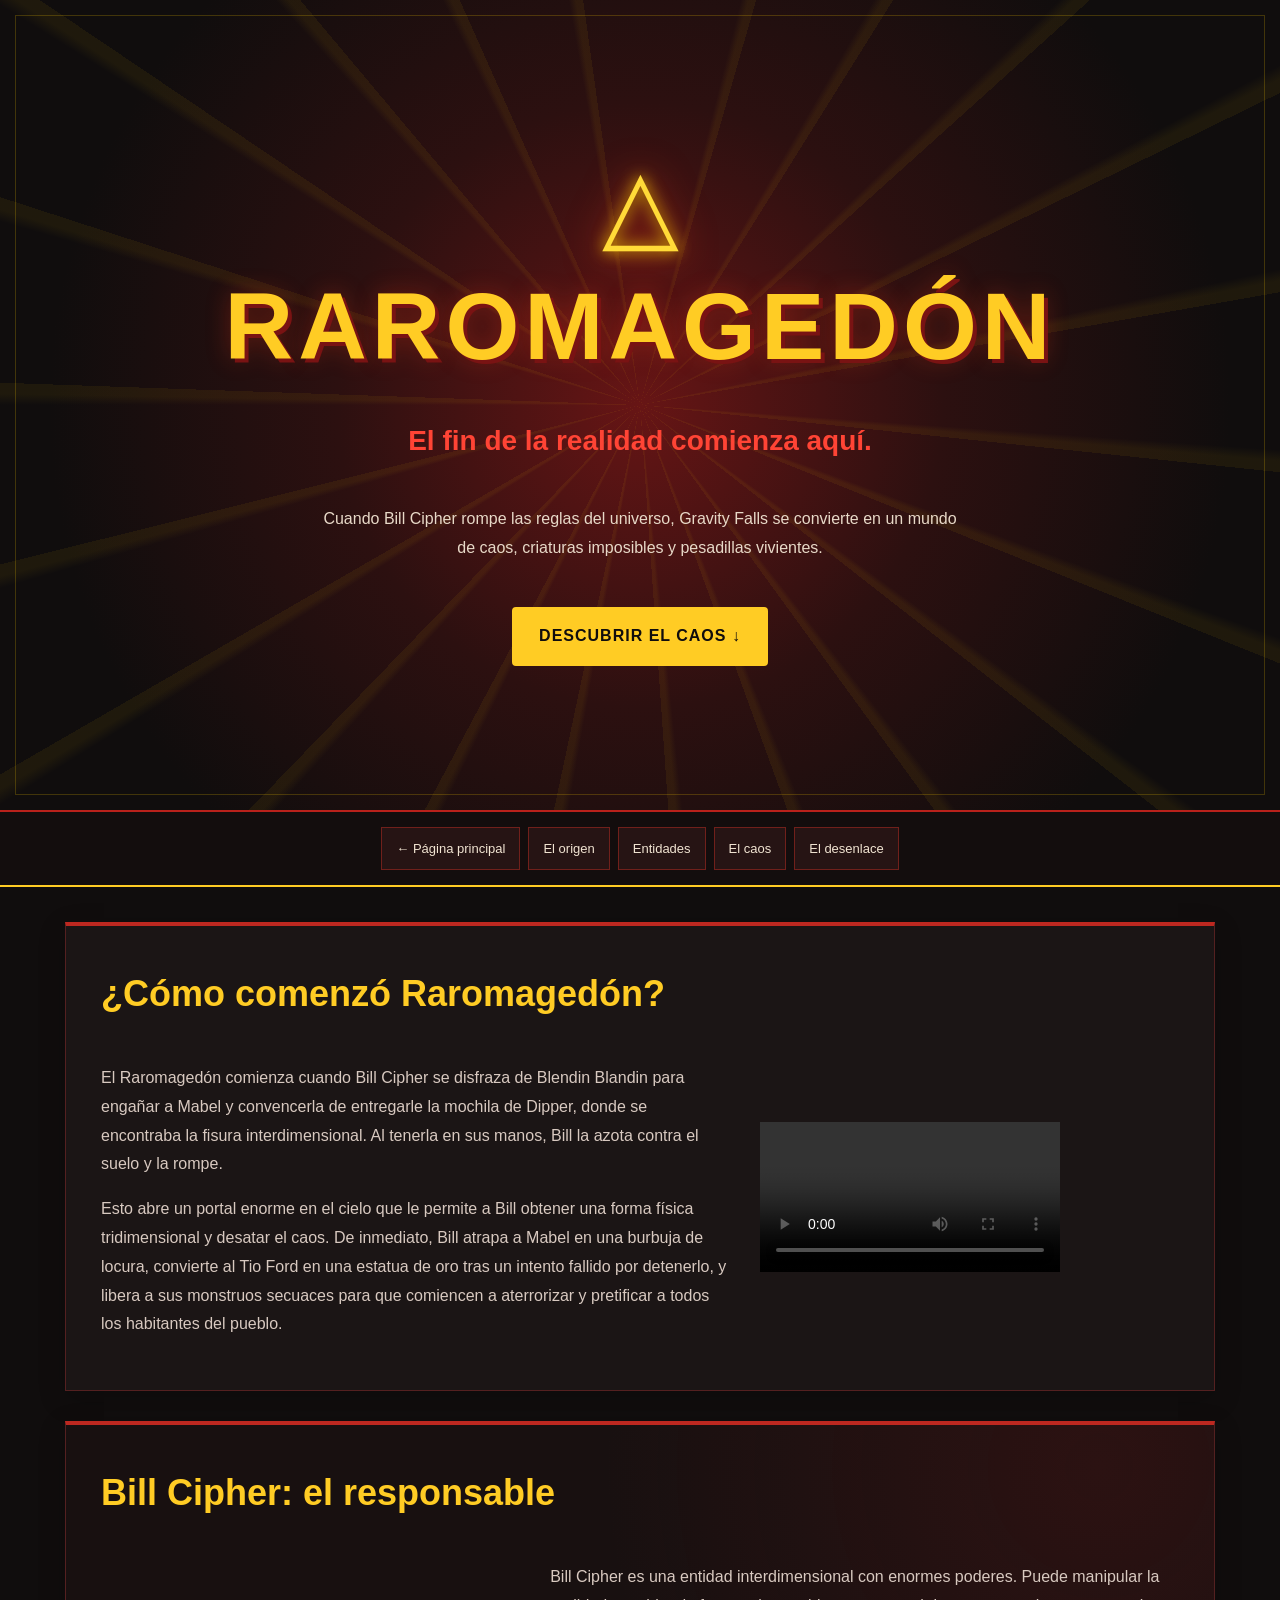
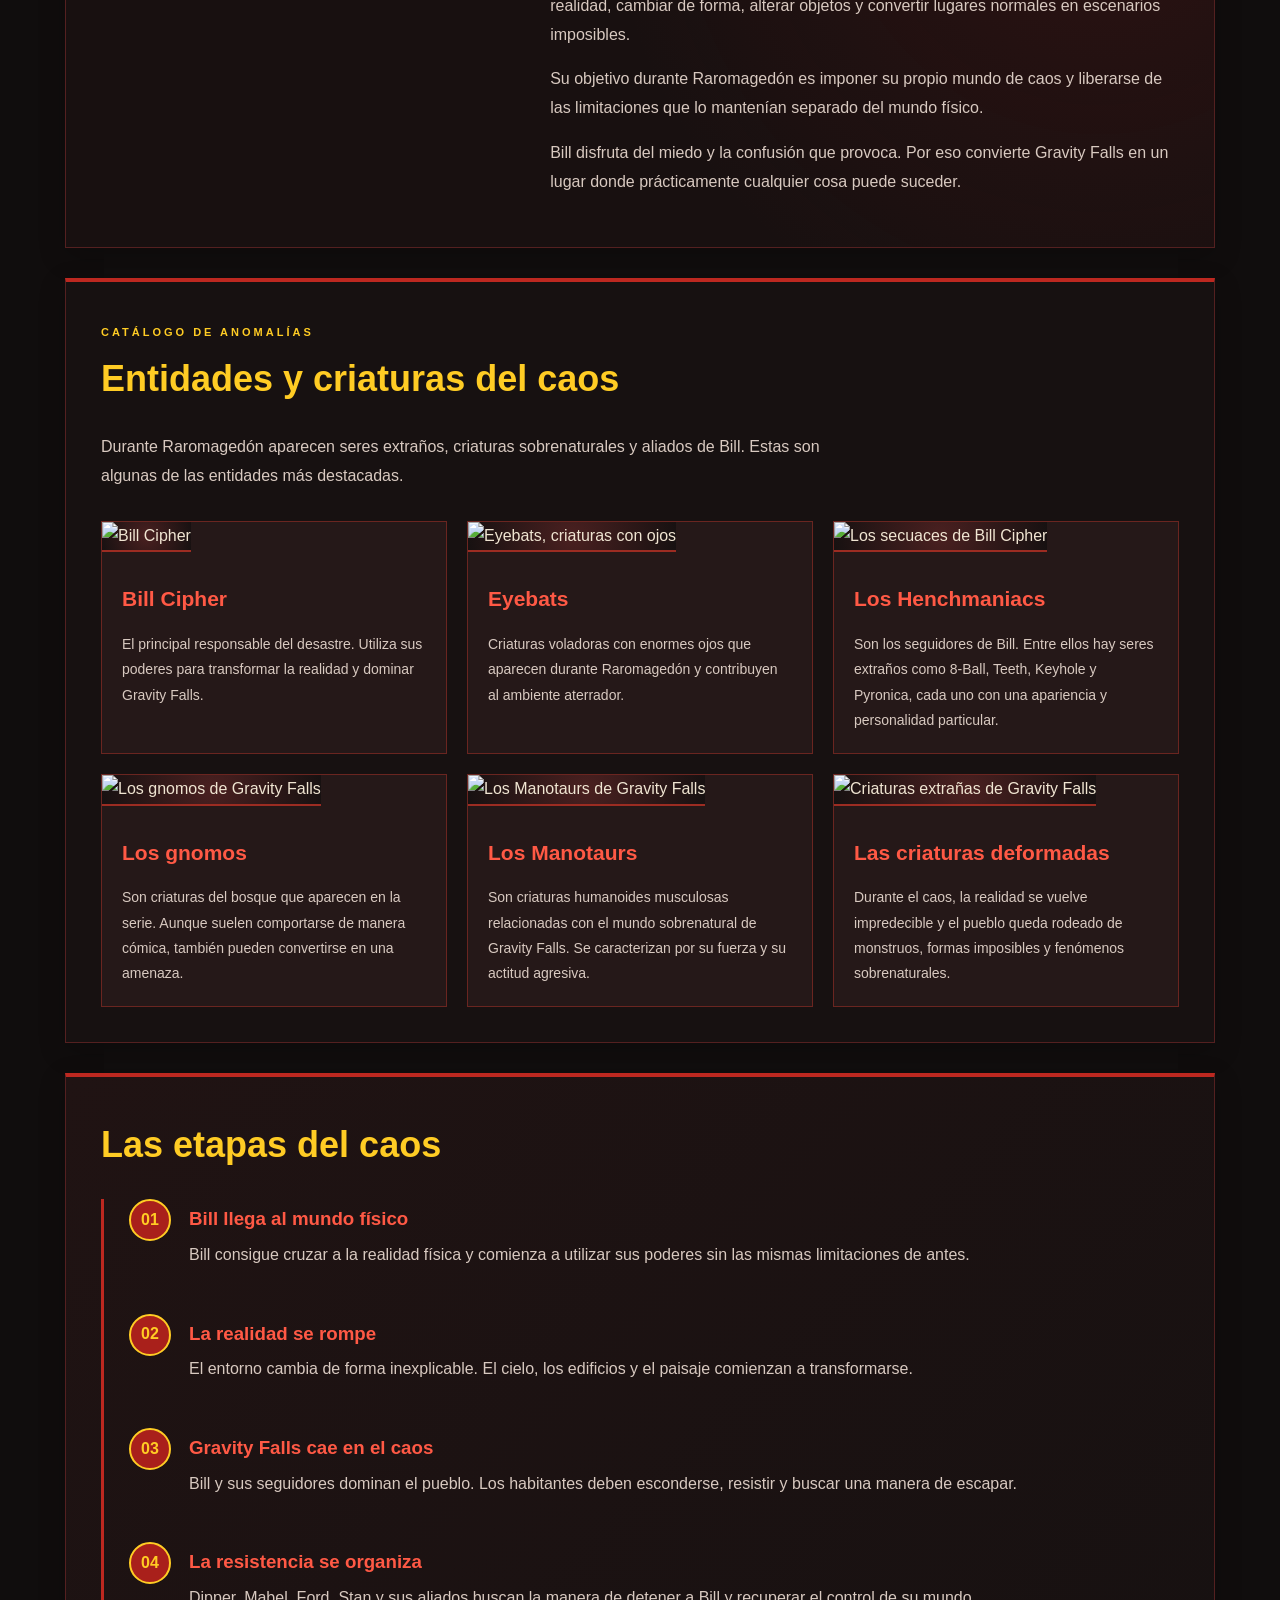
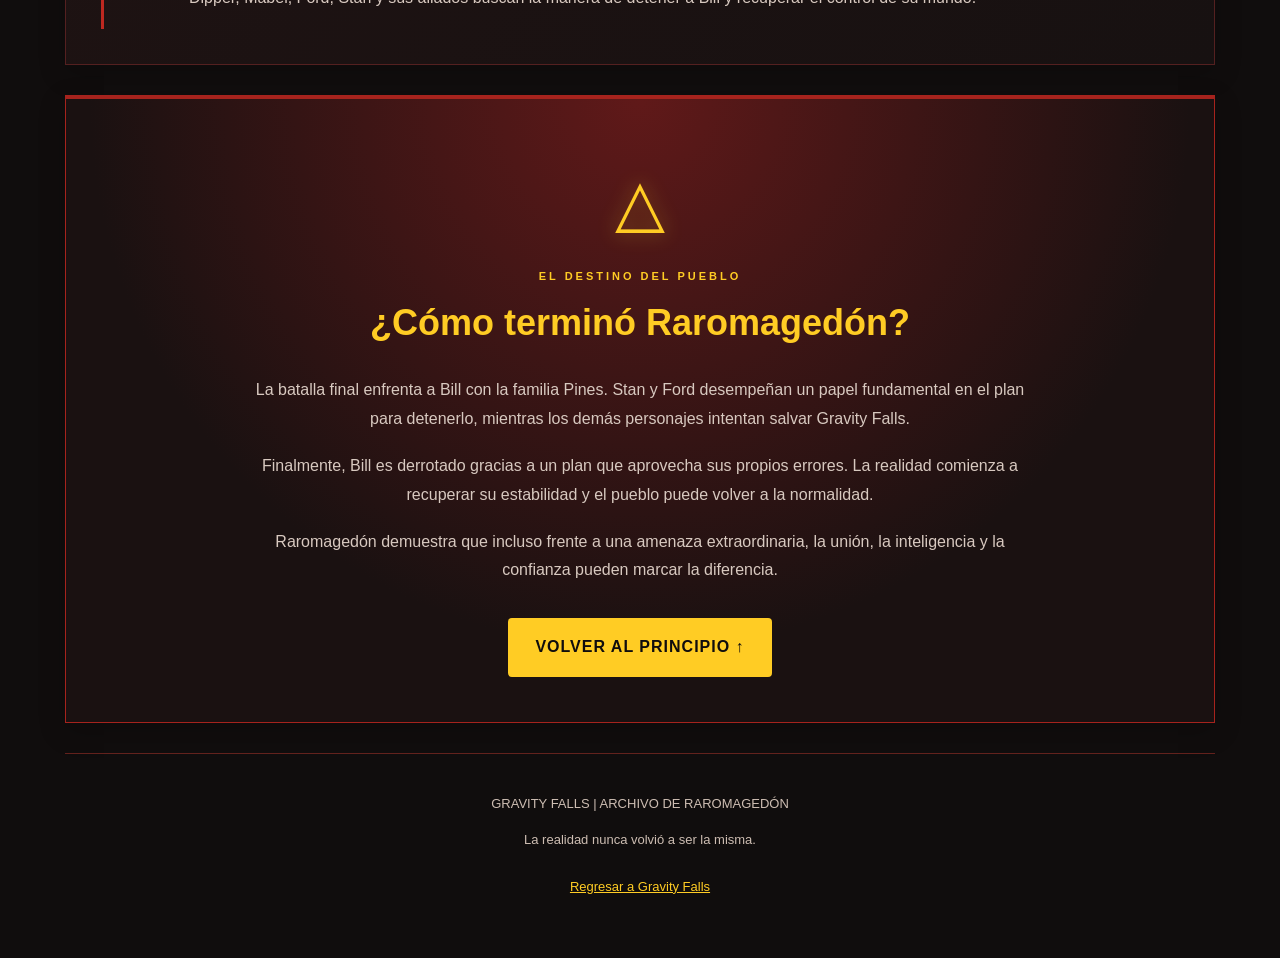
==== raromagedon.html @ 8a4663bc "Add files via upload" ====
<!DOCTYPE html>
<html lang="es">
<head>
    <meta charset="UTF-8">
    <meta name="viewport" content="width=device-width, initial-scale=1.0">

    <title>Raromagedón | Gravity Falls</title>

    <link rel="stylesheet" href="raromagedon.css">
</head>

<body>

    <!-- PORTADA OSCURA -->
    <header class="portada-raro" id="inicio">

        <div class="simbolo-bill">△</div>

        <h1>RAROMAGEDÓN</h1>

        <p class="frase-raro">
            El fin de la realidad comienza aquí.
        </p>

        <p class="descripcion-portada">
            Cuando Bill Cipher rompe las reglas del universo,
            Gravity Falls se convierte en un mundo de caos,
            criaturas imposibles y pesadillas vivientes.
        </p>

        <a href="#origen" class="boton-caos">
            DESCUBRIR EL CAOS ↓
        </a>

    </header>

    <!-- MENÚ DE ESTA PÁGINA -->
    <nav class="menu-raro">
        <a href="index.html">← Página principal</a>
        <a href="#origen">El origen</a>
        <a href="#entidades">Entidades</a>
        <a href="#acontecimientos">El caos</a>
        <a href="#final">El desenlace</a>
    </nav>

    <main class="contenido-raro">

        <!-- ORIGEN -->
        <section class="bloque-raro origen" id="origen">

            <h2>¿Cómo comenzó Raromagedón?</h2>

            <div class="contenido-origen">

                <div class="texto-raro">
                    <p>
                       El Raromagedón comienza cuando Bill Cipher se disfraza de Blendin Blandin
                       para engañar a Mabel y convencerla de entregarle la mochila de Dipper, donde
                       se encontraba la fisura interdimensional. Al tenerla en sus manos, Bill la 
                       azota contra el suelo y la rompe.
            
                    </p>

                    <p>
                       Esto abre un portal enorme en el cielo que le permite a Bill obtener una forma física
                       tridimensional y desatar el caos. De inmediato, Bill atrapa a Mabel en una burbuja de
                       locura, convierte al Tio Ford en una estatua de oro tras un intento fallido por detenerlo,
                       y libera a sus monstruos secuaces para que comiencen a aterrorizar y pretificar a todos
                       los habitantes del pueblo.
                    </p>
                </div>

 <div class="video-tarjeta">
            <video controls>
                <source src="imagen/raromagedon1.mp4" type="video/mp4">
            </video>
        </div>

            </div>

        </section>

        <!-- BILL CIPHER -->
        <section class="bloque-raro bill-seccion">

            <h2>Bill Cipher: el responsable</h2>

            <div class="bill-contenido">

                <div class="video-tarjeta">
                     <video class="video-raro" autoplay loop muted playsinline>
           <source src="imagen/billgif.mp4" type="video/mp4">
        </div>

                <div class="bill-texto">
                    <p>
                        Bill Cipher es una entidad interdimensional con
                        enormes poderes. Puede manipular la realidad,
                        cambiar de forma, alterar objetos y convertir
                        lugares normales en escenarios imposibles.
                    </p>

                    <p>
                        Su objetivo durante Raromagedón es imponer su
                        propio mundo de caos y liberarse de las
                        limitaciones que lo mantenían separado del
                        mundo físico.
                    </p>

                    <p>
                        Bill disfruta del miedo y la confusión que
                        provoca. Por eso convierte Gravity Falls en
                        un lugar donde prácticamente cualquier cosa
                        puede suceder.
                    </p>
                </div>
                </div>

            </div>

        </section>

        <!-- ENTIDADES -->
        <section class="bloque-raro entidades" id="entidades">

            <span class="etiqueta-rara">CATÁLOGO DE ANOMALÍAS</span>

            <h2>Entidades y criaturas del caos</h2>

            <p class="introduccion-rara">
                Durante Raromagedón aparecen seres extraños,
                criaturas sobrenaturales y aliados de Bill.
                Estas son algunas de las entidades más destacadas.
            </p>

            <div class="rejilla-entidades">

                <article class="entidad bill-entidad">
                    <img
                        src="imagen/bill.jpg"
                        alt="Bill Cipher"
                        loading="lazy">

                    <div class="entidad-info">
                        <h3>Bill Cipher</h3>

                        <p>
                            El principal responsable del desastre.
                            Utiliza sus poderes para transformar
                            la realidad y dominar Gravity Falls.
                        </p>
                    </div>
                </article>

                <article class="entidad">
                    <img
                        src="imagen/eyebats.jpg"
                        alt="Eyebats, criaturas con ojos"
                        loading="lazy">

                    <div class="entidad-info">
                        <h3>Eyebats</h3>

                        <p>
                            Criaturas voladoras con enormes ojos
                            que aparecen durante Raromagedón y
                            contribuyen al ambiente aterrador.
                        </p>
                    </div>
                </article>

                <article class="entidad">
                    <img
                        src="imagen/henchmaniacs.jpg"
                        alt="Los secuaces de Bill Cipher"
                        loading="lazy">

                    <div class="entidad-info">
                        <h3>Los Henchmaniacs</h3>

                        <p>
                            Son los seguidores de Bill. Entre ellos
                            hay seres extraños como 8-Ball, Teeth,
                            Keyhole y Pyronica, cada uno con una
                            apariencia y personalidad particular.
                        </p>
                    </div>
                </article>

                <article class="entidad">
                    <img
                        src="imagen/gnomos.jpg"
                        alt="Los gnomos de Gravity Falls"
                        loading="lazy">

                    <div class="entidad-info">
                        <h3>Los gnomos</h3>

                        <p>
                            Son criaturas del bosque que aparecen
                            en la serie. Aunque suelen comportarse
                            de manera cómica, también pueden
                            convertirse en una amenaza.
                        </p>
                    </div>
                </article>

                <article class="entidad">
                    <img
                        src="imagen/manotaurs.jpg"
                        alt="Los Manotaurs de Gravity Falls"
                        loading="lazy">

                    <div class="entidad-info">
                        <h3>Los Manotaurs</h3>

                        <p>
                            Son criaturas humanoides musculosas
                            relacionadas con el mundo sobrenatural
                            de Gravity Falls. Se caracterizan por
                            su fuerza y su actitud agresiva.
                        </p>
                    </div>
                </article>

                <article class="entidad">
                    <img
                        src="imagen/monstruos.jpg"
                        alt="Criaturas extrañas de Gravity Falls"
                        loading="lazy">

                    <div class="entidad-info">
                        <h3>Las criaturas deformadas</h3>

                        <p>
                            Durante el caos, la realidad se vuelve
                            impredecible y el pueblo queda rodeado
                            de monstruos, formas imposibles y
                            fenómenos sobrenaturales.
                        </p>
                    </div>
                </article>

            </div>

        </section>

        <!-- ACONTECIMIENTOS -->
        <section class="bloque-raro acontecimientos"
            id="acontecimientos">

            <h2>Las etapas del caos</h2>

            <div class="linea-tiempo">

                <article class="evento">
                    <span class="evento-numero">01</span>

                    <div>
                        <h3>Bill llega al mundo físico</h3>

                        <p>
                            Bill consigue cruzar a la realidad física
                            y comienza a utilizar sus poderes sin las
                            mismas limitaciones de antes.
                        </p>
                    </div>
                </article>

                <article class="evento">
                    <span class="evento-numero">02</span>

                    <div>
                        <h3>La realidad se rompe</h3>

                        <p>
                            El entorno cambia de forma inexplicable.
                            El cielo, los edificios y el paisaje
                            comienzan a transformarse.
                        </p>
                    </div>
                </article>

                <article class="evento">
                    <span class="evento-numero">03</span>

                    <div>
                        <h3>Gravity Falls cae en el caos</h3>

                        <p>
                            Bill y sus seguidores dominan el pueblo.
                            Los habitantes deben esconderse,
                            resistir y buscar una manera de escapar.
                        </p>
                    </div>
                </article>

                <article class="evento">
                    <span class="evento-numero">04</span>

                    <div>
                        <h3>La resistencia se organiza</h3>

                        <p>
                            Dipper, Mabel, Ford, Stan y sus aliados
                            buscan la manera de detener a Bill y
                            recuperar el control de su mundo.
                        </p>
                    </div>
                </article>

            </div>

        </section>

        <!-- DESENLACE -->
        <section class="bloque-raro desenlace" id="final">

            <div class="simbolo-final">△</div>

            <span class="etiqueta-rara">EL DESTINO DEL PUEBLO</span>

            <h2>¿Cómo terminó Raromagedón?</h2>

            <p>
                La batalla final enfrenta a Bill con la familia
                Pines. Stan y Ford desempeñan un papel fundamental
                en el plan para detenerlo, mientras los demás
                personajes intentan salvar Gravity Falls.
            </p>

            <p>
                Finalmente, Bill es derrotado gracias a un plan
                que aprovecha sus propios errores. La realidad
                comienza a recuperar su estabilidad y el pueblo
                puede volver a la normalidad.
            </p>

            <p>
                Raromagedón demuestra que incluso frente a una
                amenaza extraordinaria, la unión, la inteligencia
                y la confianza pueden marcar la diferencia.
            </p>

            <a href="#inicio" class="boton-caos">
                VOLVER AL PRINCIPIO ↑
            </a>

        </section>

        <!-- PIE DE PÁGINA -->
        <footer class="pie-raro">
            <p>GRAVITY FALLS | ARCHIVO DE RAROMAGEDÓN</p>
            <p>La realidad nunca volvió a ser la misma.</p>

            <a href="index.html">Regresar a Gravity Falls</a>
        </footer>

    </main>

</body>
</html>
---- raromagedon.css ----
/* ===== ESTILO DE RAROMAGEDÓN ===== */
* {
    box-sizing: border-box;
}
html {
    scroll-behavior: smooth;
    scroll-padding-top: 80px;
}
body {
    margin: 0;
    background: #100d0d;
    color: #f0e5d2;
    font-family: Arial, sans-serif;
    line-height: 1.8;
}
/* PORTADA */

.portada-raro {
    min-height: 90vh;
    padding: 70px 20px;
    display: flex;
    flex-direction: column;
    justify-content: center;
    align-items: center;
    text-align: center;
    position: relative;
    overflow: hidden;
    isolation: isolate;

    background:
        radial-gradient(
            circle at center,
            #671515 0%,
            #2c1010 40%,
            #100d0d 78%
        );
}

.portada-raro::before {
    content: "";
    position: absolute;
    inset: -30%;
    z-index: -1;

    background: repeating-conic-gradient(
        from 0deg,
        transparent 0deg 14deg,
        #ffcc0010 15deg 16deg
    );

    animation: girar-caos 45s linear infinite;
}

.portada-raro::after {
    content: "";
    position: absolute;
    inset: 15px;
    border: 1px solid #ffcc0035;
    pointer-events: none;
}

.simbolo-bill {
    color: #ffdb38;
    font-size: 100px;
    line-height: 1.2;
    text-shadow:
        0 0 15px #ffcf00,
        0 0 40px #ff3b16;

    animation: flotar-bill 3s ease-in-out infinite;
}
.alerta {
    color: #ff4a35;
    font-size: 12px;
    font-weight: bold;
    letter-spacing: 4px;
}

.portada-raro h1 {
    margin: 10px 0;
    color: #ffcc24;
    font-size: clamp(42px, 9vw, 95px);
    line-height: 1.1;
    letter-spacing: 5px;
    text-shadow:
        4px 4px 0 #791313,
        0 0 25px #ff3b164d;
}

.frase-raro {
    color: #ff4435;
    font-size: clamp(19px, 3vw, 28px);
    font-weight: bold;
}

.descripcion-portada {
    max-width: 650px;
    color: #e8d9c8;
    margin: 10px auto 30px;
}

/* BOTONES */

.boton-caos {
    display: inline-block;
    margin-top: 15px;
    padding: 13px 25px;
    border: 2px solid #ffcc24;
    border-radius: 4px;

    color: #100d0d;
    background: #ffcc24;
    text-decoration: none;
    font-weight: bold;
    letter-spacing: 1px;

    transition: 0.3s ease;
}

.boton-caos:hover {
    color: #ffcc24;
    background: #240e0e;
    box-shadow: 0 0 22px #ffcc2470;
    transform: translateY(-4px);
}

/* MENÚ */

.menu-raro {
    display: flex;
    justify-content: center;
    flex-wrap: wrap;
    gap: 8px;
    padding: 15px;
    position: sticky;
    top: 0;
    z-index: 20;

    background: #130d0d;
    border-top: 2px solid #b9211b;
    border-bottom: 2px solid #ffcc24;
}

.menu-raro a {
    padding: 9px 14px;
    color: #f1e4d2;
    background: #261414;
    border: 1px solid #70201b;
    text-decoration: none;
    font-size: 13px;
    transition: 0.3s;
}

.menu-raro a:hover {
    color: #ffcc24;
    background: #571717;
    border-color: #ffcc24;
}

/* CONTENIDO */

.contenido-raro {
    width: 92%;
    max-width: 1150px;
    margin: 35px auto;
}

.bloque-raro {
    position: relative;
    overflow: hidden;
    padding: 35px;
    margin-bottom: 30px;

    background: #1b1515;
    border: 1px solid #542020;
    border-top: 4px solid #bd2820;
    box-shadow: 0 8px 25px #00000035;
}

.etiqueta-rara {
    color: #ffcc24;
    font-size: 11px;
    font-weight: bold;
    letter-spacing: 3px;
}

.bloque-raro h2 {
    margin-top: 10px;
    color: #ffcc24;
    font-size: clamp(25px, 4vw, 36px);
    line-height: 1.3;
}

.bloque-raro h3 {
    color: #ff5945;
}

.bloque-raro p {
    color: #d8c9c0;
}

/* ORIGEN */

.contenido-origen {
    display: grid;
    grid-template-columns: 1.2fr 0.8fr;
    gap: 30px;
    align-items: center;
}

.imagen-raro {
    height: 370px;
    overflow: hidden;
    border: 2px solid #a6241e;
}

.imagen-raro img {
    width: 100%;
    height: 100%;
    object-fit: cover;
    transition: transform 0.5s;
}

.imagen-raro:hover img {
    transform: scale(1.06);
}

/* BILL CIPHER */

.bill-seccion {
    background:
        radial-gradient(
            circle at 90% 10%,
            #7b191933,
            transparent 45%
        ),
        #181010;
}

.bill-contenido {
    display: grid;
    grid-template-columns: 0.8fr 1.2fr;
    gap: 30px;
    align-items: center;
}

.bill-imagen {
    height: 350px;
    overflow: hidden;
    border: 2px solid #ffcc24;
    background: #25180a;
}

.bill-imagen img {
    width: 100%;
    height: 100%;
    object-fit: cover;
    transition: transform 0.4s;
}

.bill-imagen:hover img {
    transform: scale(1.05);
}

.dato-bill {
    margin-top: 20px;
    padding: 15px;
    color: #ffcc24;
    border-left: 4px solid #ff3328;
    background: #3a1414;
    font-weight: bold;
}

/* ENTIDADES */

.entidades {
    background: #171111;
}

.introduccion-rara {
    max-width: 750px;
}

.rejilla-entidades {
    display: grid;
    grid-template-columns: repeat(3, minmax(0, 1fr));
    gap: 20px;
    margin-top: 30px;
}

.entidad {
    overflow: hidden;
    background: #251818;
    border: 1px solid #6a2520;
    transition:
        transform 0.3s ease,
        border-color 0.3s ease,
        box-shadow 0.3s ease;
}

.entidad:hover {
    transform: translateY(-6px);
    border-color: #ffcc24;
    box-shadow: 0 8px 22px #ff3b161c;
}

.entidad img {
    width: 100%;
    height: 220px;
    object-fit: contain;
    background:
        radial-gradient(circle, #4a2020, #171111);
    border-bottom: 2px solid #9c2c22;
}

.entidad-info {
    padding: 20px;
}

.numero-entidad {
    color: #ffcc24;
    font-size: 10px;
    font-weight: bold;
    letter-spacing: 2px;
}

.entidad-info h3 {
    margin: 8px 0;
    font-size: 21px;
}

.entidad-info p {
    margin-bottom: 0;
    font-size: 14px;
}

.nota-entidades {
    margin-top: 25px;
    padding: 15px;
    border-left: 3px solid #ffcc24;
    background: #2b1912;
    font-size: 13px;
}

.acontecimientos {
    background:
        linear-gradient(135deg, #201313, #171111);
}

.linea-tiempo {
    margin-top: 30px;
    border-left: 3px solid #bd2820;
    padding-left: 25px;
}

.evento {
    position: relative;
    display: flex;
    gap: 18px;
    margin-bottom: 28px;
}

.evento:last-child {
    margin-bottom: 0;
}

.evento-numero {
    flex-shrink: 0;
    display: flex;
    align-items: center;
    justify-content: center;
    width: 42px;
    height: 42px;
    border-radius: 50%;
    background: #a9201b;
    border: 2px solid #ffcc24;
    color: #ffcc24;
    font-weight: bold;
}

.evento h3 {
    margin: 3px 0 5px;
}

.evento p {
    margin-top: 5px;
}

/* DESENLACE */

.desenlace {
    text-align: center;
    padding: 45px;
    background:
        radial-gradient(
            circle at top,
            #601919,
            #1a1111 65%
        );
    border-color: #a6231d;
}

.desenlace p {
    max-width: 780px;
    margin: 18px auto;
}

.simbolo-final {
    color: #ffcc24;
    font-size: 65px;
    text-shadow: 0 0 20px #ffcc2470;
}

/* PIE DE PÁGINA */

.pie-raro {
    padding: 25px 10px;
    text-align: center;
    color: #cdbdb2;
    font-size: 13px;
    border-top: 1px solid #64221d;
}

.pie-raro a {
    display: inline-block;
    margin-top: 10px;
    color: #ffcc24;
}

/* ANIMACIONES */

@keyframes girar-caos {
    from {
        transform: rotate(0deg);
    }

    to {
        transform: rotate(360deg);
    }
}

@keyframes flotar-bill {
    0%, 100% {
        transform: translateY(0);
    }

    50% {
        transform: translateY(-10px);
    }
}

/* TABLETAS */

@media (max-width: 850px) {
    .contenido-origen,
    .bill-contenido {
        grid-template-columns: 1fr;
    }

    .imagen-raro {
        height: 300px;
    }

    .bill-imagen {
        height: 300px;
    }

    .rejilla-entidades {
        grid-template-columns: repeat(2, minmax(0, 1fr));
    }
}

/* CELULARES */

@media (max-width: 550px) {
    .portada-raro {
        min-height: 80vh;
        padding: 50px 18px;
    }

    .portada-raro h1 {
        letter-spacing: 2px;
    }

    .alerta {
        font-size: 10px;
        letter-spacing: 2px;
    }

    .menu-raro {
        position: relative;
        gap: 6px;
    }

    .menu-raro a {
        padding: 8px 10px;
        font-size: 12px;
    }

    .contenido-raro {
        width: 94%;
        margin: 20px auto;
    }

    .bloque-raro {
        padding: 22px 18px;
        margin-bottom: 22px;
    }

    .rejilla-entidades {
        grid-template-columns: 1fr;
    }

    .entidad img {
        height: 250px;
    }

    .evento {
        gap: 12px;
    }

    .linea-tiempo {
        padding-left: 15px;
    }

    .desenlace {
        padding: 30px 18px;
    }
}

/* RESPETAR MENOS MOVIMIENTO */

@media (prefers-reduced-motion: reduce) {
    *,
    *::before,
    *::after {
        animation: none !important;
        scroll-behavior: auto !important;
        transition: none !important;
    }
}
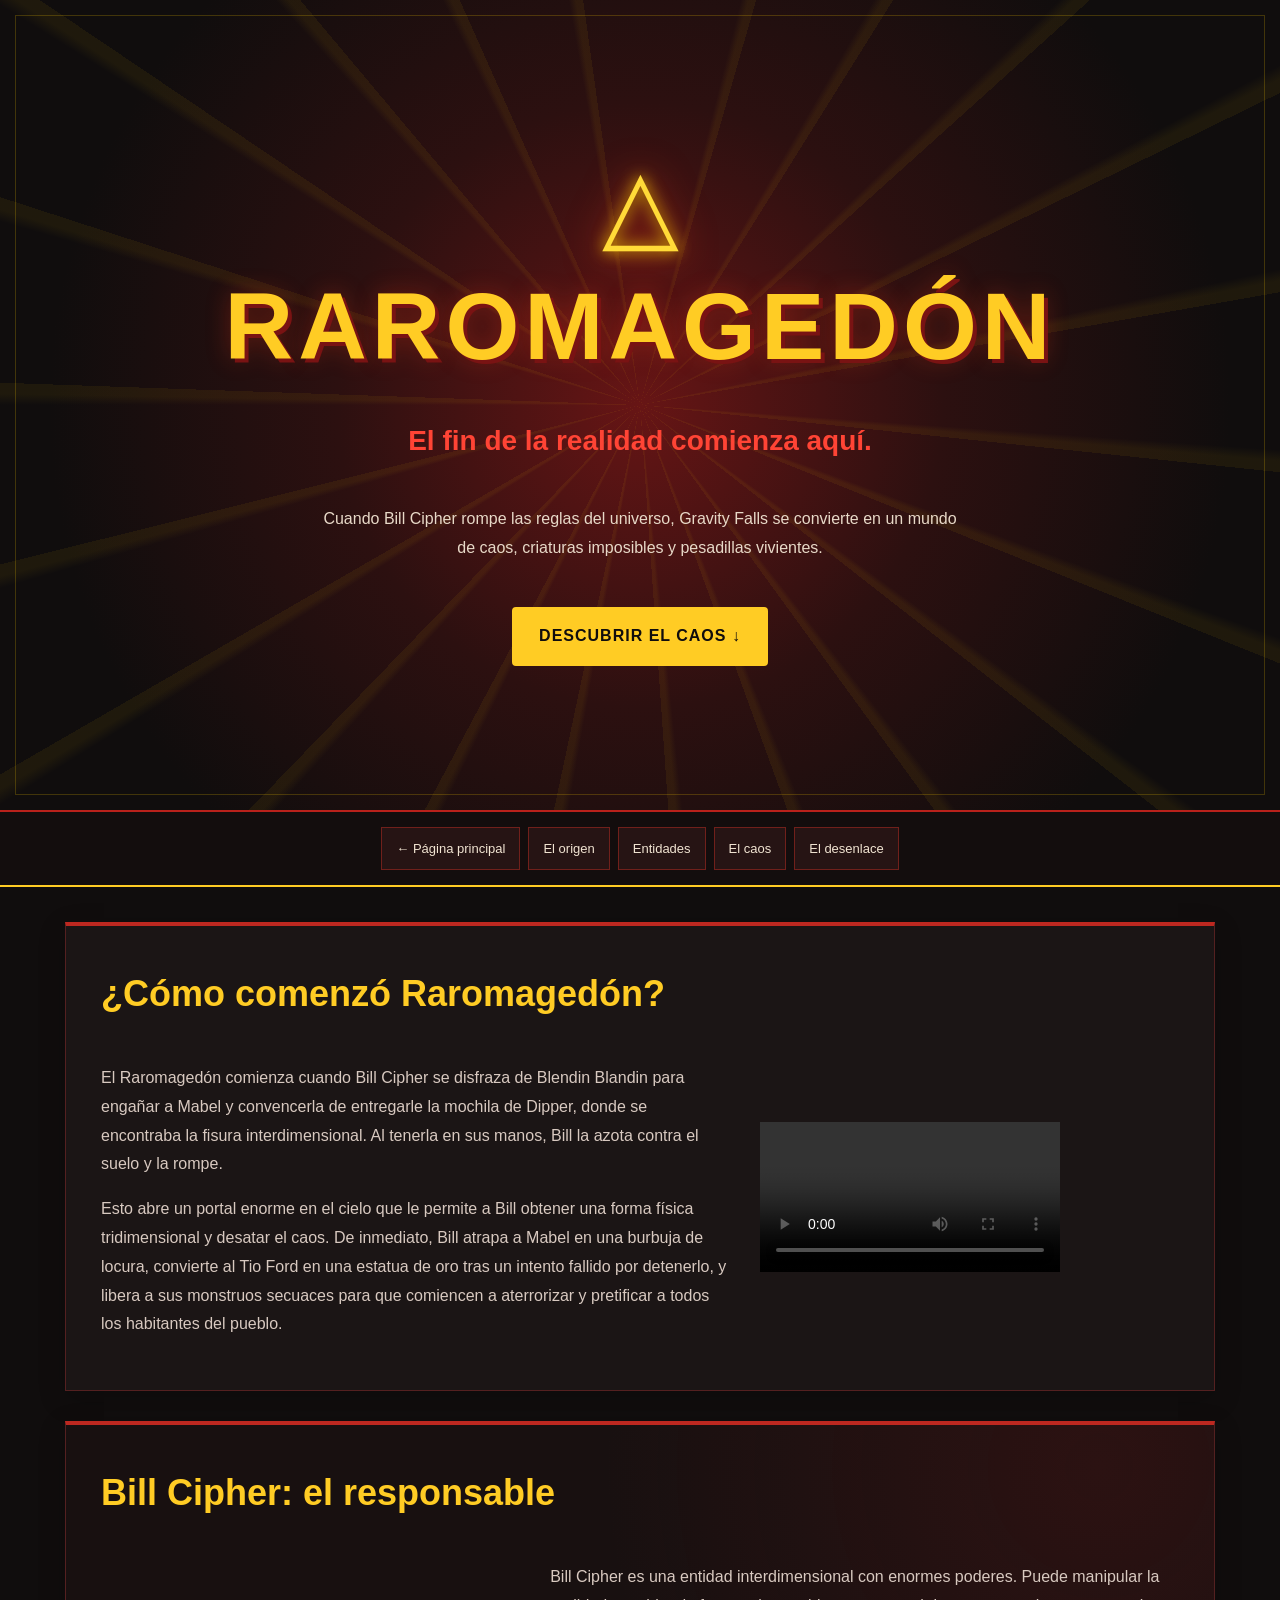
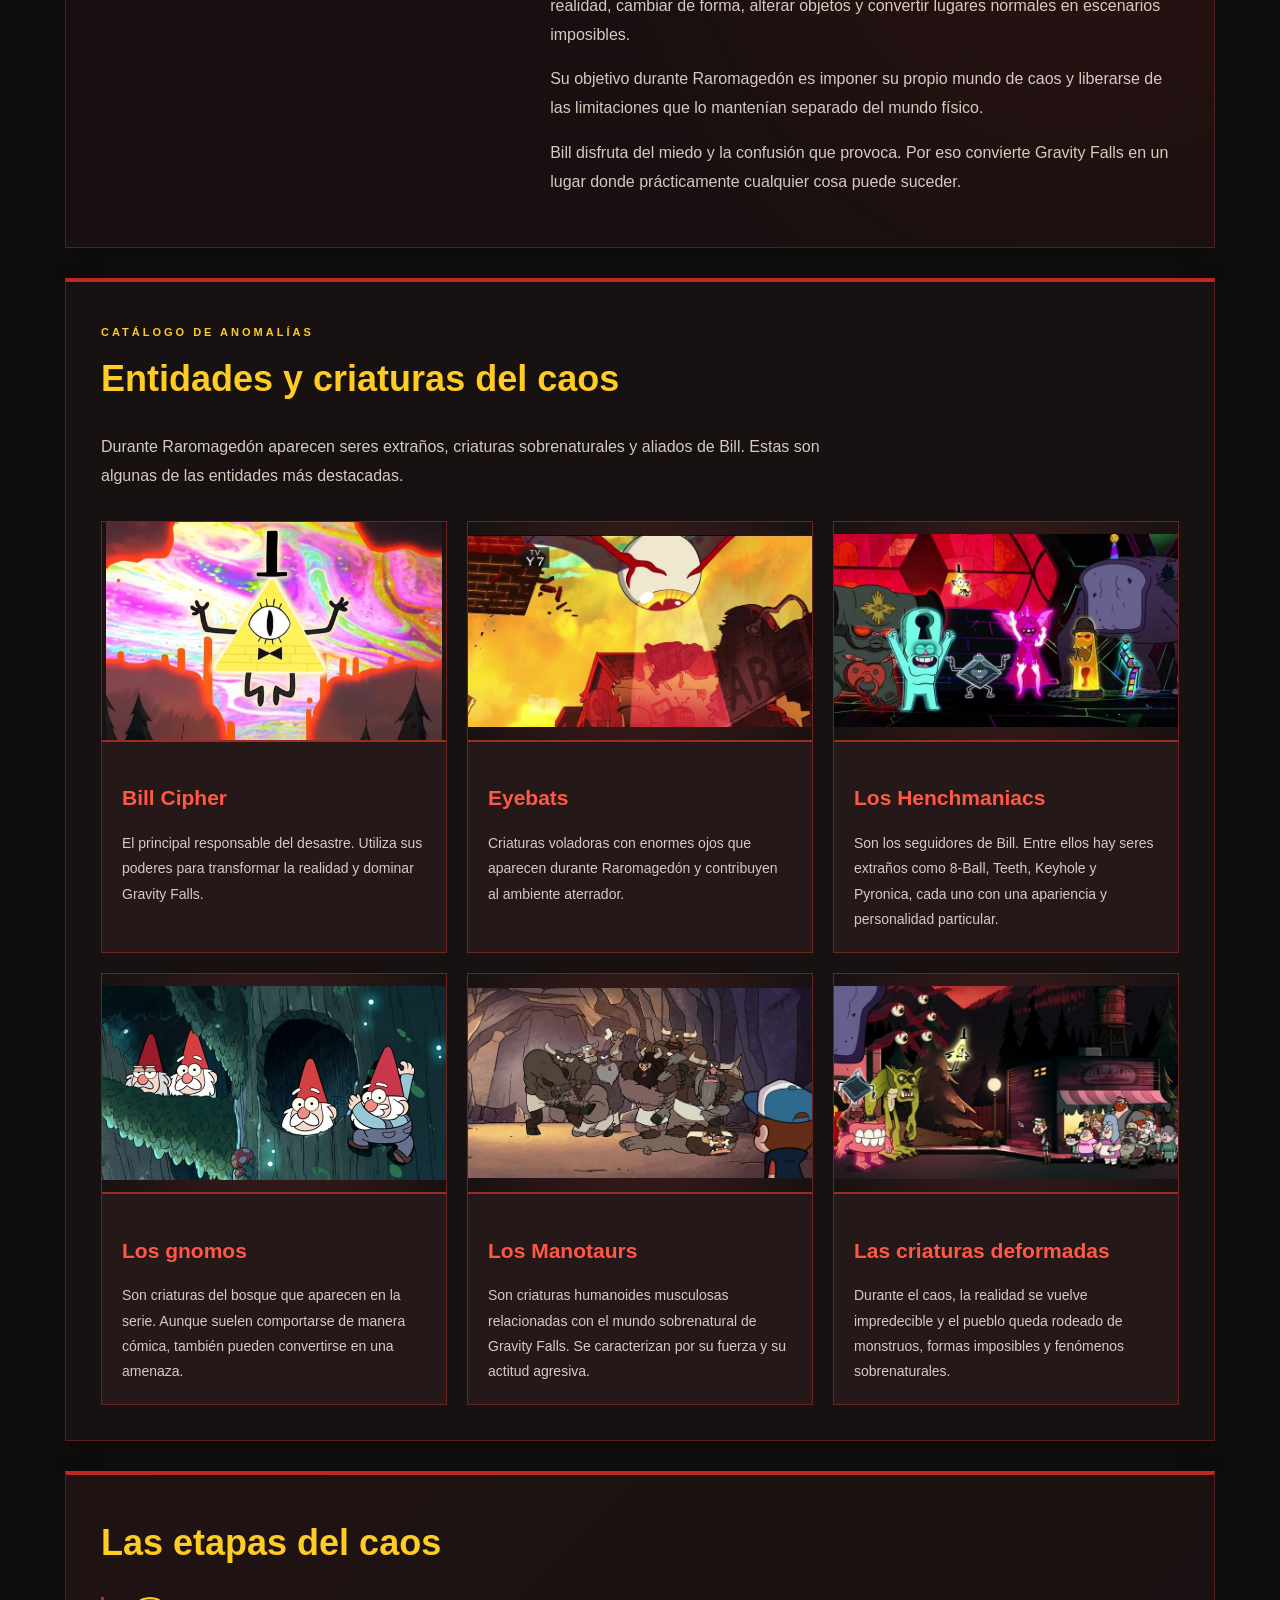
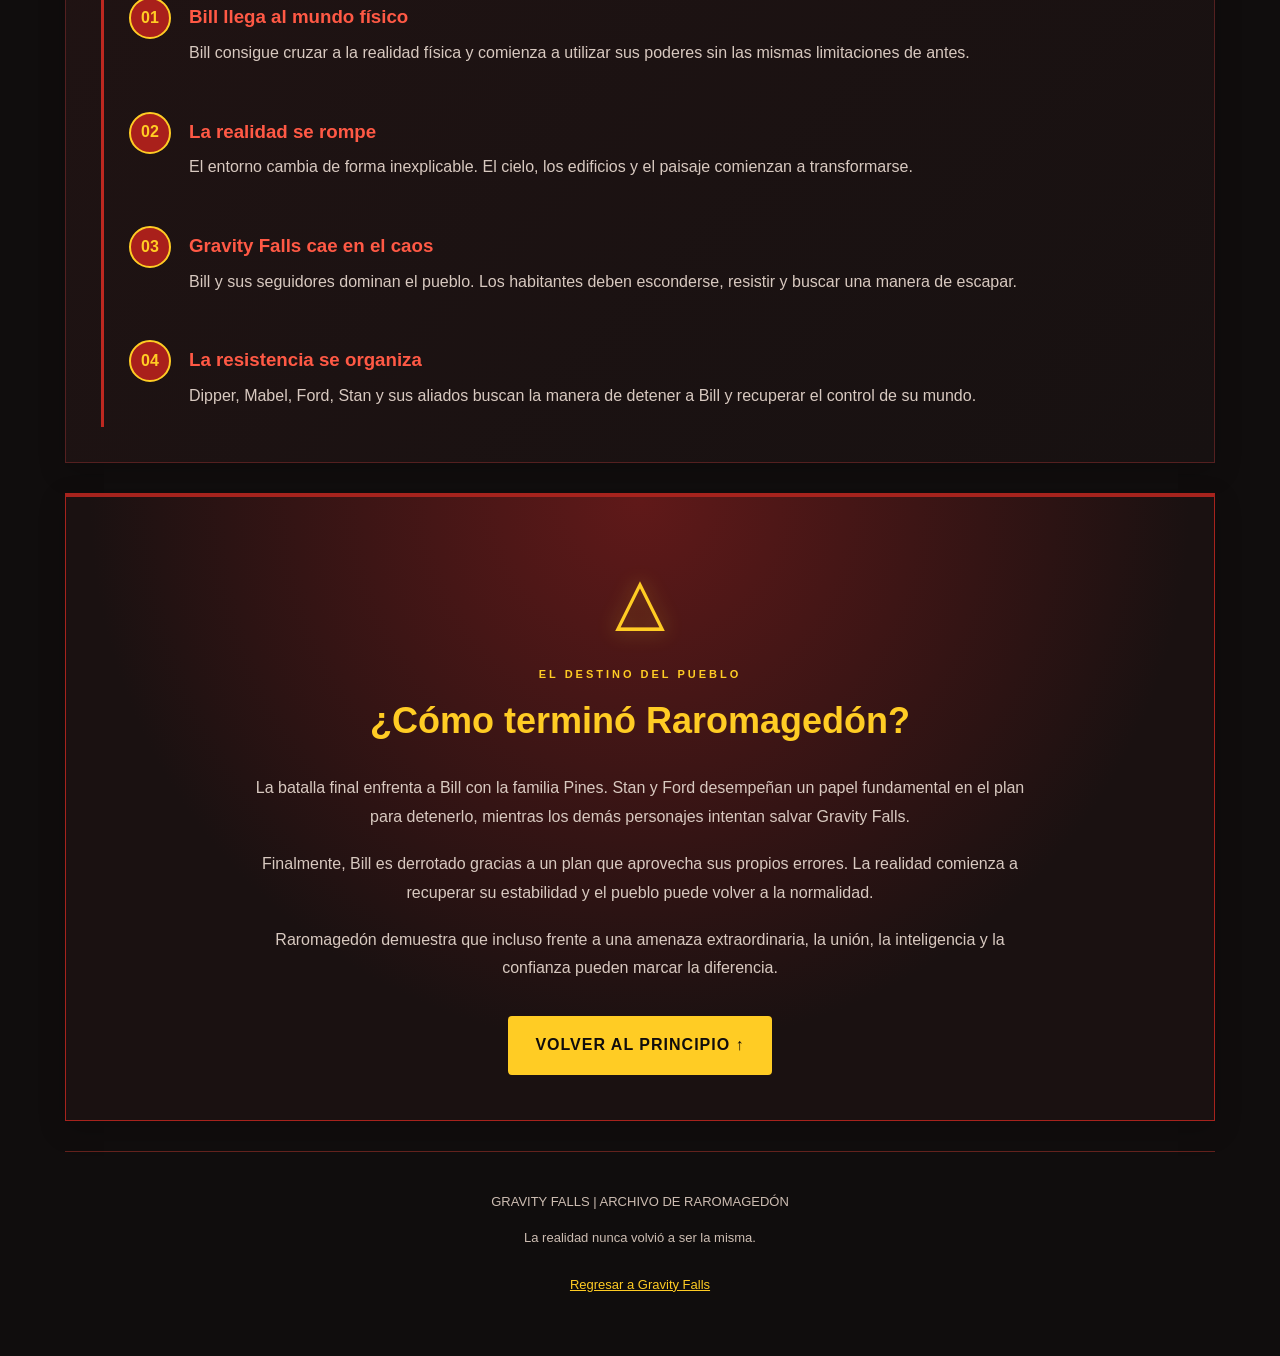
==== commit 67f49ca4: "Update raromagedon.html" ====
--- a/raromagedon.html
+++ b/raromagedon.html
@@ -54,19 +54,19 @@
 
                 <div class="texto-raro">
                     <p>
-                       El Raromagedón comienza cuando Bill Cipher se disfraza de Blendin Blandin
-                       para engañar a Mabel y convencerla de entregarle la mochila de Dipper, donde
-                       se encontraba la fisura interdimensional. Al tenerla en sus manos, Bill la 
-                       azota contra el suelo y la rompe.
+                       El Raromagedón comienza cuando Bill Cipher se disfraza de Blendin 
+                       Blandin para engañar a Mabel y convencerla de entregarle la mochila 
+                       de Dipper, donde se encontraba la fisura interdimensional. Al tenerla 
+                       en sus manos, Bill la azota contra el suelo y la rompe.
             
                     </p>
 
                     <p>
-                       Esto abre un portal enorme en el cielo que le permite a Bill obtener una forma física
-                       tridimensional y desatar el caos. De inmediato, Bill atrapa a Mabel en una burbuja de
-                       locura, convierte al Tio Ford en una estatua de oro tras un intento fallido por detenerlo,
-                       y libera a sus monstruos secuaces para que comiencen a aterrorizar y pretificar a todos
-                       los habitantes del pueblo.
+                       Esto abre un portal enorme en el cielo que le permite a Bill obtener una 
+                       forma física tridimensional y desatar el caos. De inmediato, Bill atrapa 
+                       a Mabel en una burbuja de locura, convierte al Tio Ford en una estatua de 
+                       oro tras un intento fallido por detenerlo, y libera a sus monstruos secuaces 
+                       para que comiencen a aterrorizar y pretificar a todos los habitantes del pueblo.
                     </p>
                 </div>
 
@@ -359,4 +359,4 @@
     </main>
 
 </body>
-</html>+</html>
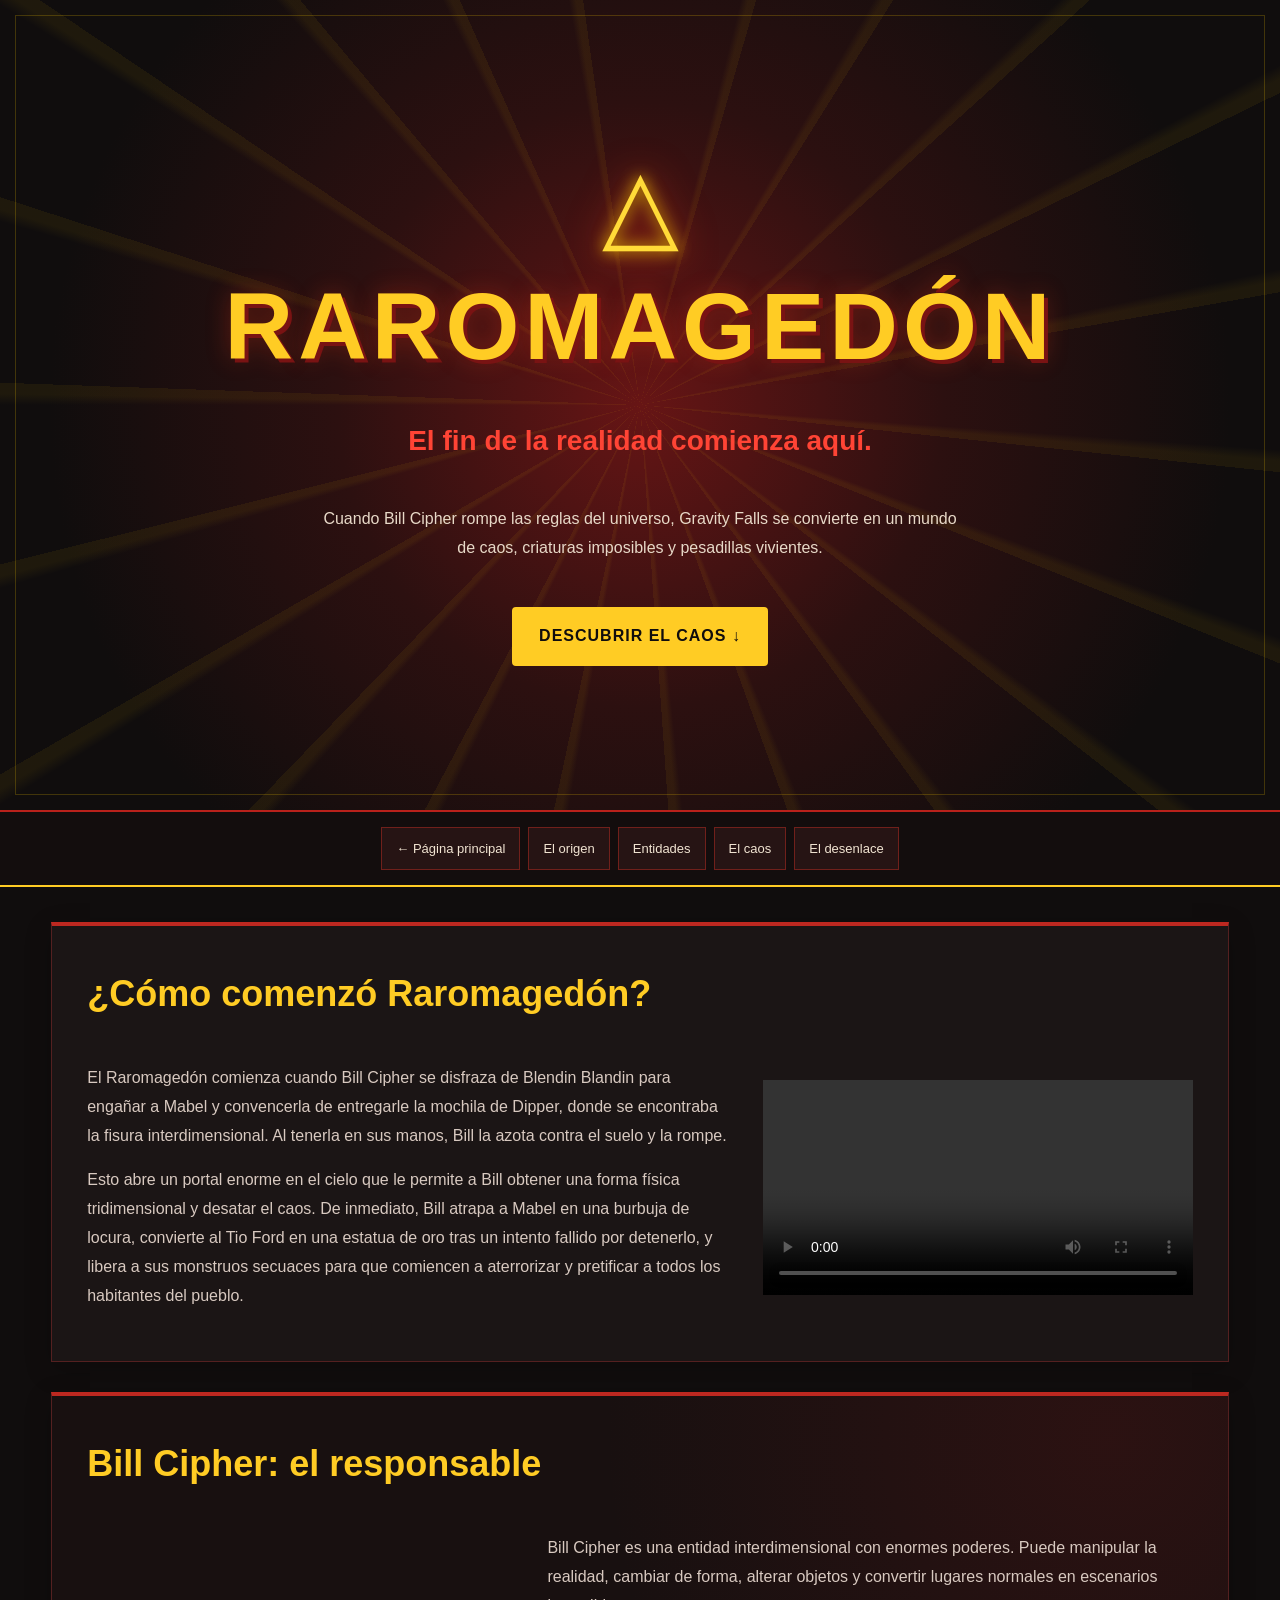
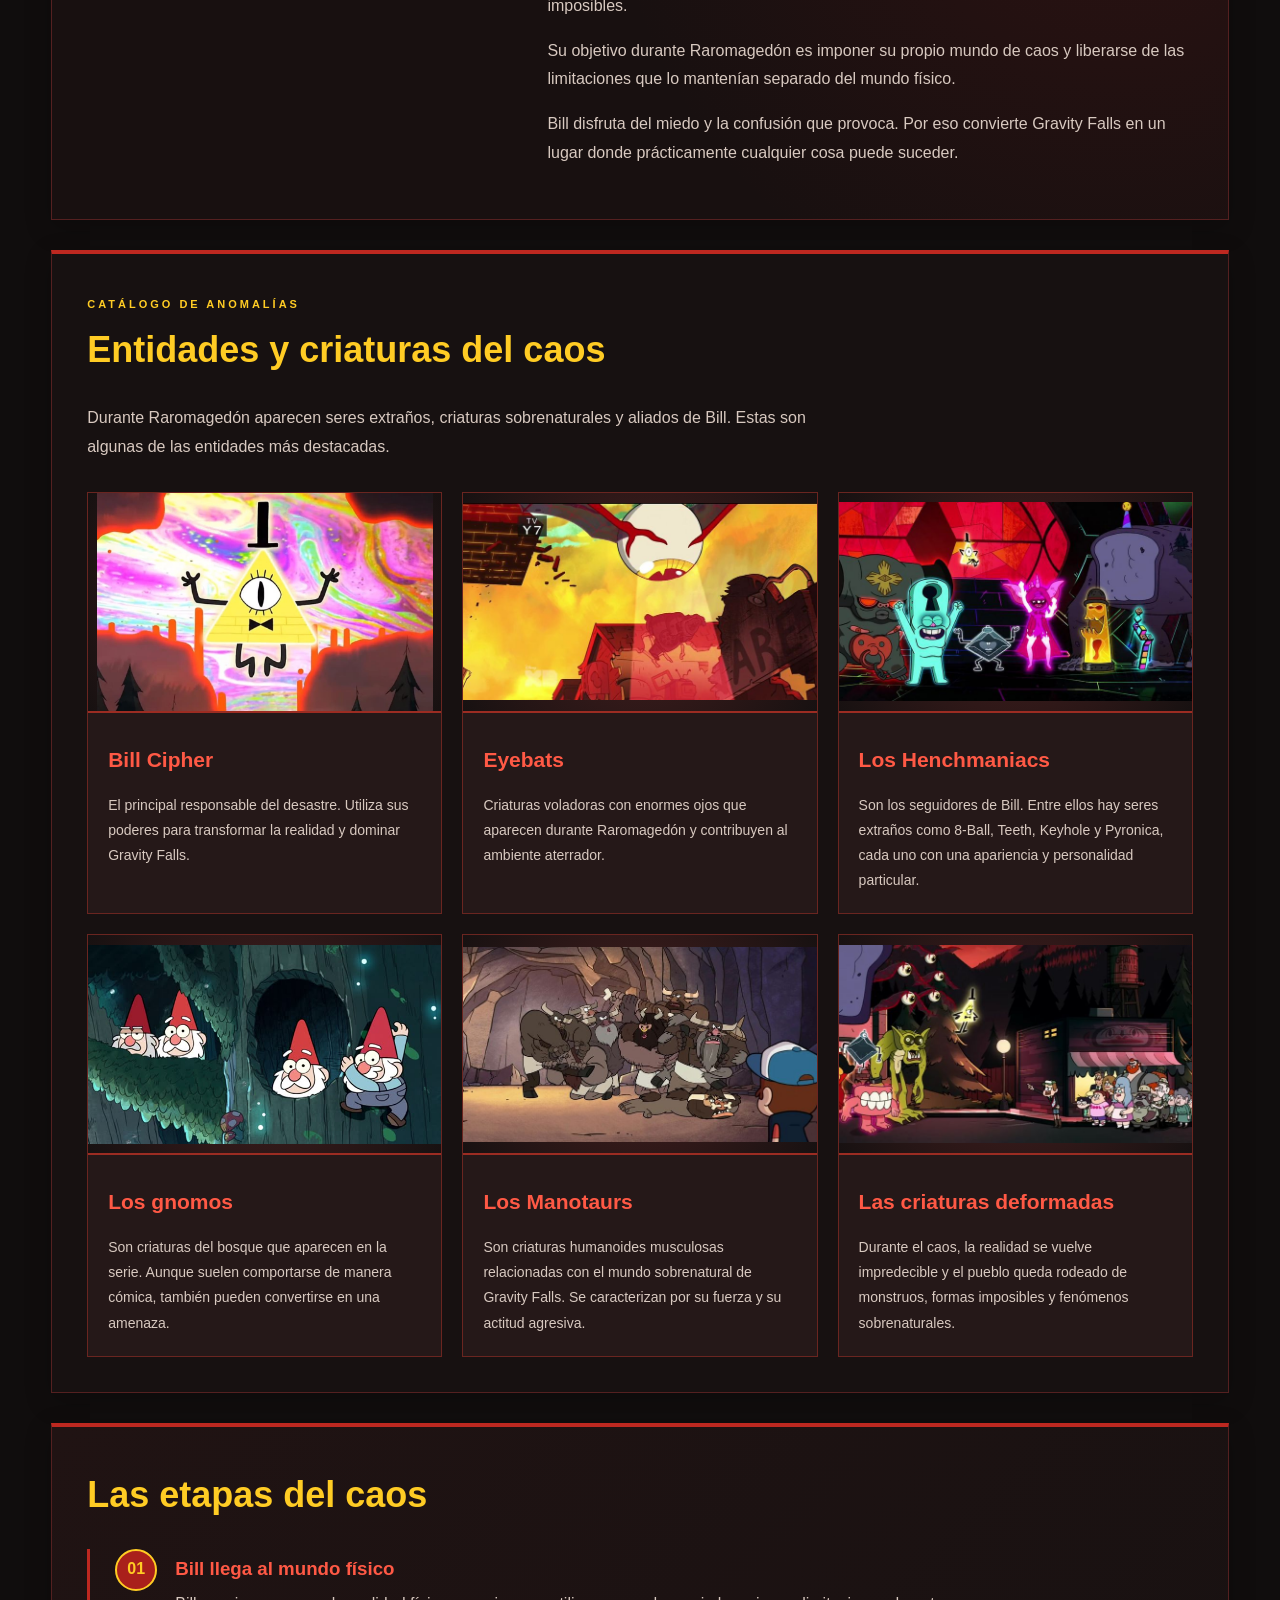
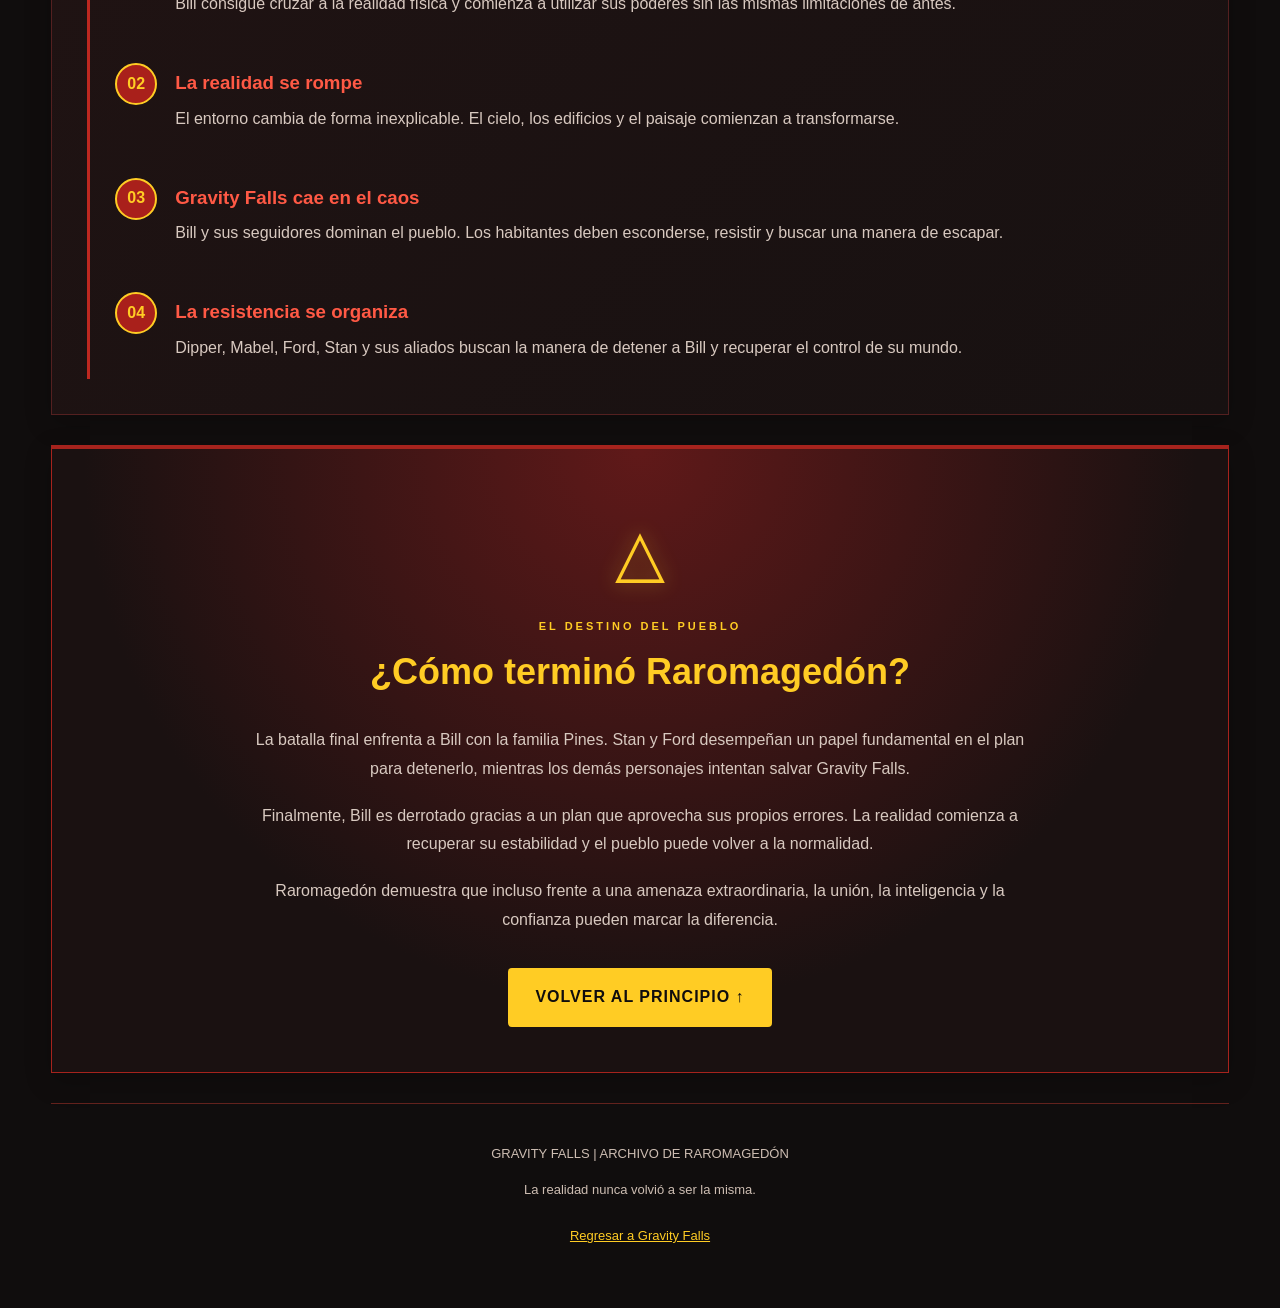
==== commit cebc0994: "Update raromagedon.html" ====
--- a/raromagedon.html
+++ b/raromagedon.html
@@ -114,7 +114,6 @@
                         puede suceder.
                     </p>
                 </div>
-                </div>
 
             </div>
 
--- a/raromagedon.css
+++ b/raromagedon.css
@@ -167,7 +167,7 @@
 
 .bloque-raro {
     position: relative;
-    overflow: hidden;
+    overflow: visible;
     padding: 35px;
     margin-bottom: 30px;
 
@@ -217,7 +217,7 @@
 .imagen-raro img {
     width: 100%;
     height: 100%;
-    object-fit: cover;
+    object-fit: contain;
     transition: transform 0.5s;
 }
 
@@ -254,7 +254,7 @@
 .bill-imagen img {
     width: 100%;
     height: 100%;
-    object-fit: cover;
+    object-fit: contain;
     transition: transform 0.4s;
 }
 
@@ -538,4 +538,65 @@
         scroll-behavior: auto !important;
         transition: none !important;
     }
-}+}
+/* CORRECCIÓN PARA CELULARES */
+
+html,
+body {
+    width: 100%;
+    max-width: 100%;
+}
+
+body {
+    overflow-x: hidden;
+}
+
+.contenido-raro,
+.bloque-raro,
+.contenido-origen,
+.bill-contenido,
+.video-tarjeta,
+.entidad {
+    min-width: 0;
+    max-width: 100%;
+}
+
+.video-tarjeta {
+    width: 100%;
+    overflow: hidden;
+}
+
+.video-tarjeta video,
+.video-raro {
+    display: block;
+    width: 100%;
+    max-width: 100%;
+    height: auto;
+    object-fit: contain;
+}
+
+.entidad img {
+    display: block;
+    max-width: 100%;
+}
+
+@media (max-width: 550px) {
+
+    .contenido-origen,
+    .bill-contenido {
+        grid-template-columns: minmax(0, 1fr);
+    }
+
+    .bloque-raro {
+        padding: 20px 15px;
+    }
+
+    .video-tarjeta {
+        width: 100%;
+    }
+
+    .video-tarjeta video {
+        width: 100%;
+        height: auto;
+    }
+}
